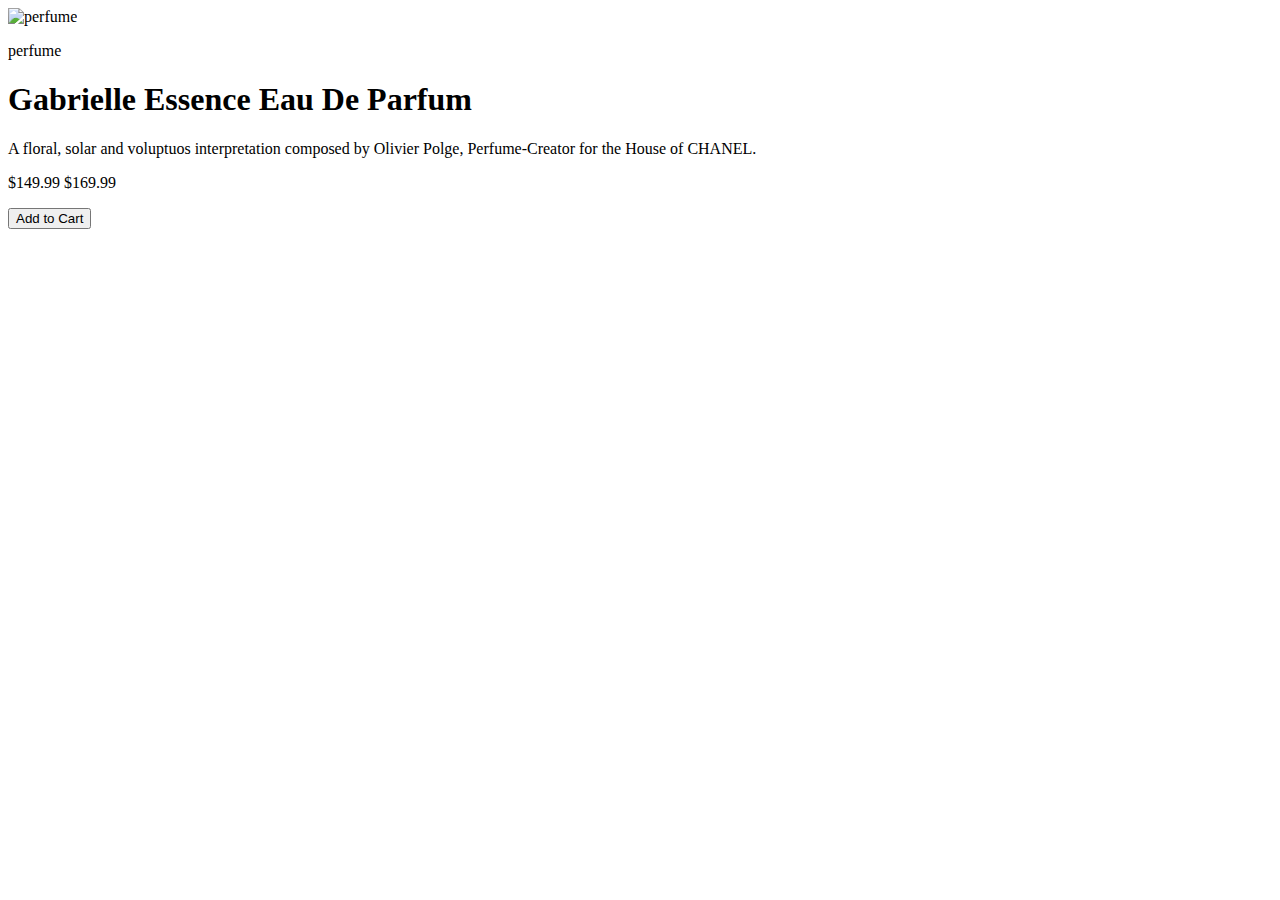
==== product-card-solution.html @ f9a9889c "add HTML / CSS product card solution" ====
<!DOCTYPE html>
<html>
	<head>
		<title>Page Title</title>
        <link rel="preconnect" href="https://fonts.googleapis.com">
<link rel="preconnect" href="https://fonts.gstatic.com" crossorigin>
<link href="https://fonts.googleapis.com/css2?family=Fraunces:opsz,wght@9..144,700&display=swap" rel="stylesheet"> 
<link rel="preconnect" href="https://fonts.googleapis.com">
<link rel="preconnect" href="https://fonts.gstatic.com" crossorigin>
<link href="https://fonts.googleapis.com/css2?family=Montserrat:wght@500;700&display=swap" rel="stylesheet"> 
	<script src="https://kit.fontawesome.com/ee2fb6b146.js" crossorigin="anonymous"></script>
    </head>

	<body>
        
        <div class="wrapper">

        <div class="product-card center">
            
   
        <img class="image-edit" src="https://i.postimg.cc/bJ6PfPH2/image-product-desktop.jpg" alt="perfume">
  
        <div class="right">
        <p class="perfume"> perfume </p>

        <h1>Gabrielle Essence Eau De Parfum</h1>

        <p class="description">A floral, solar and voluptuos interpretation composed by Olivier Polge, 
        Perfume-Creator for the House of CHANEL.</p>

        <p class="discount-price">$149.99   <span>$169.99</span></p> 

        <button class="cart-btn"> <i class="fa-sharp fa-solid fa-cart-shopping"></i>

 Add to Cart</button>
        </div><!--end right-->

        </div><!--end product-card-->
        </div><!-- end wrapper-->
	</body>
</html>
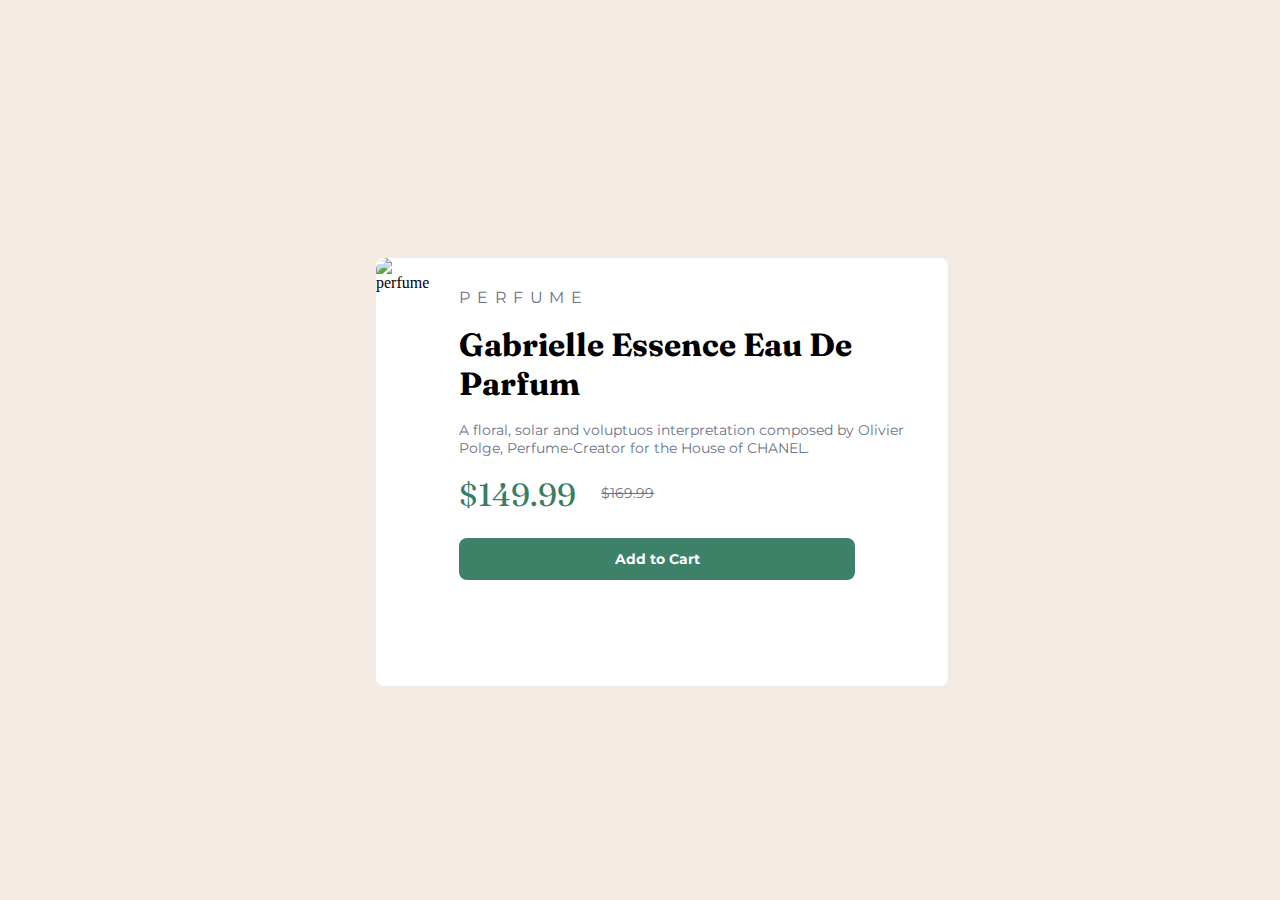
==== commit 2e4058c1: "link css" ====
--- a/product-card-solution.html
+++ b/product-card-solution.html
@@ -9,6 +9,7 @@
 <link rel="preconnect" href="https://fonts.gstatic.com" crossorigin>
 <link href="https://fonts.googleapis.com/css2?family=Montserrat:wght@500;700&display=swap" rel="stylesheet"> 
 	<script src="https://kit.fontawesome.com/ee2fb6b146.js" crossorigin="anonymous"></script>
+<link rel="stylesheet" href="solution-styles.css">
     </head>
 
 	<body>
@@ -38,4 +39,4 @@
         </div><!--end product-card-->
         </div><!-- end wrapper-->
 	</body>
-</html>+</html>
--- a/solution-styles.css
+++ b/solution-styles.css
@@ -0,0 +1,149 @@
+* {
+    padding: 0px;
+    margin: 0px;
+    box-sizing: border-box;
+}
+
+body 
+{
+    width: 100%;
+    height: 100vh;
+	background-color: var(--light-bg);
+}
+
+:root {
+   --light-bg: #f3eae3;
+   --button-green: #3d8168;
+   --dark-button: #254d3e;
+   --text-green: #3a7d64;
+   --text-black: #1c2229;
+   --dark-grayish: hsl(228, 12%, 48%);
+}
+
+/* Typography */
+ h1 {
+     font-family: "Fraunces";
+     margin: 18px;
+ }
+
+ .perfume {
+    letter-spacing: 0.6ch;
+    text-transform: uppercase;
+    margin: 18px;
+    color: var(--dark-grayish);
+    font-family: 'Montserrat';
+}
+
+.description {
+    font-family: 'Montserrat', sans-serif;
+    margin: 18px;
+    color: var(--dark-grayish);
+    font-size: 14px;
+}
+
+.discount-price {
+    color: var(--text-green);
+    font-size: 32px;
+    font-family: 'Fraunces';
+    margin-left: 18px;
+}
+
+.discount-price span {
+    color: var(--dark-grayish);
+    font-size: 14px;
+    font-family: 'Montserrat';
+    text-decoration: line-through;
+    margin-left: 18px;
+    text-align: center;
+    position: relative;
+    top: -8px;
+}
+
+
+.pre-discount {
+    text-decoration: line-through;
+}
+
+
+/* Structural */
+
+.center {
+position: absolute;
+left: 50%;
+top: 50%;
+transform: translate(-50%, -50%);
+}
+
+
+.product-card {
+    display: flex;
+    height: 428px;
+    max-width: 572px;
+    background-color: #fff;
+    border-radius: 8px;
+    margin: 22px;
+    overflow: hidden;
+}
+
+.left {
+
+}
+
+.right {
+    text-align: left;
+    margin: 12px;
+}
+
+.cart-btn {
+    background-color: var(--button-green);
+    border-radius: 8px;
+    font-size: 14px;
+    font-family: 'Montserrat';
+    font-weight: bold;
+    width: 80%;
+    color: #fff;
+    margin-left: 18px;
+    margin-top: 24px;
+    padding: 12px;
+    border:none;
+}
+
+.cart-btn:active {
+    background-color: var(--dark-button);
+}
+/* Image Edit */
+.image-edit {
+    border-bottom-left-radius: 12px;
+    border-top-left-radius: 12px;
+}
+
+
+/* Responsive */
+
+@media only screen and (max-width: 768px) {
+    body {
+      
+    }
+
+    .product-card {
+        flex-direction: column;
+        width: 345px;
+        height: 640px;
+    }
+
+    .image-edit {
+        max-height: 40%;
+        width: 100%;
+        border-bottom-left-radius: 0%;
+        object-fit: cover;
+    }
+
+    .right {
+       
+        width: 100%;
+        height: 100%;
+
+    }
+/*text  TBC*/
+   
+}